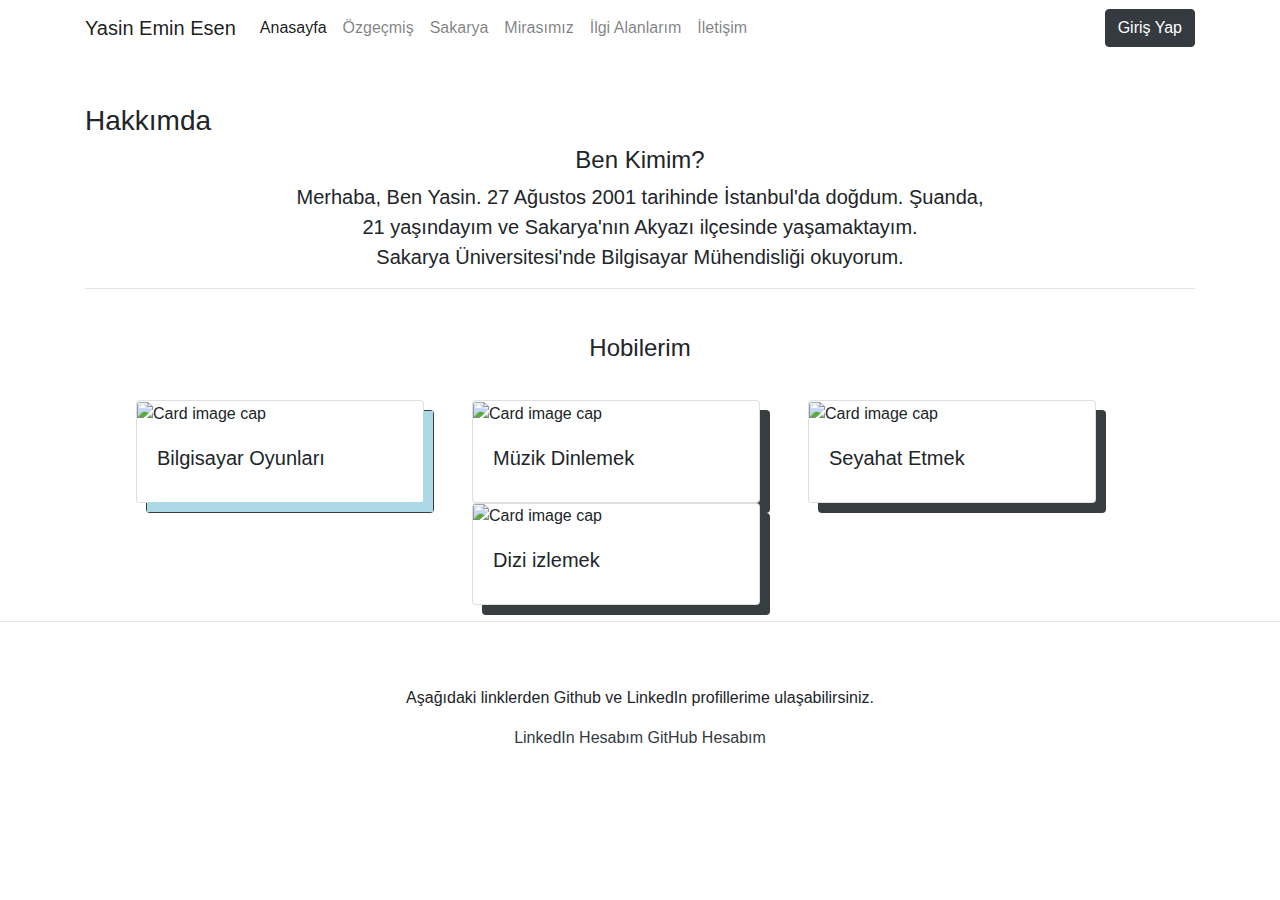
==== index.html @ 6fa70f7b "Add files via upload" ====
<!DOCTYPE html>

<html lang="en">

<head>
    <meta charset="UTF-8">
    <meta http-equiv="X-UA-Compatible" content="IE=edge">
    <meta name="viewport" content="width=device-width, initial-scale=1.0">
    <title>Yasin Emin Esen</title>
    <link rel="stylesheet" href="https://cdn.jsdelivr.net/npm/bootstrap@4.4.1/dist/css/bootstrap.min.css">
    <link rel="stylesheet" href="css/style.css">
   
</head>

<body>

    <header>
        <nav class="navbar navbar-expand-lg navbar-light bg-nav">
            <div class="container">
                <a class="navbar-brand" href="index.html">Yasin Emin Esen</a>
                <button class="navbar-toggler" type="button" data-toggle="collapse"
                    data-target="#navbarSupportedContent" aria-controls="navbarSupportedContent" aria-expanded="false"
                    aria-label="Toggle navigation">
                    <span class="navbar-toggler-icon"></span>
                </button>
                <div class="collapse navbar-collapse " id="navbarSupportedContent">
                    <ul class="navbar-nav me-auto mb-2 mb-lg-0">
                        <li class="nav-item">
                            <a class="nav-link active" aria-current="page" href="index.html">Anasayfa</a>
                        </li>
                        <li class="nav-item">
                            <a class="nav-link" href="cv.html">Özgeçmiş</a>
                        </li>
                        <li class="nav-item">
                            <a class="nav-link" href="sakarya.html">Sakarya</a>
                        </li>
                        <li class="nav-item">
                            <a class="nav-link" href="mirasımız.html">Mirasımız</a>
                        </li>
                        <li class="nav-item">
                            <a class="nav-link" href="#">İlgi Alanlarım</a>
                        </li>
                        <li class="nav-item">
                            <a class="nav-link" href="#">İletişim</a>
                        </li>
                    </ul>
                    <form class="text-end ml-auto">
                        <a href="login.php"><button class="btn btn-dark me-2 btn-md" type="button">Giriş
                                Yap</button></a>
                    </form>
                </div>
            </div>
        </nav>
    </header>
    <section id="cover">
        <div class="container">
            <div class="d-flex flex-column justify-content-center ">
                <h3 class="display-5 mt-5">Hakkımda</h3>
            </div>
        </div>
    </section>
    <section>
        <div class="container">
            <div class="text-center">
                <h4 class="display-6">Ben Kimim?</h4>
                <p class="lead"> Merhaba, Ben Yasin. 27 Ağustos 2001 tarihinde İstanbul'da doğdum. Şuanda, <br>
                    21 yaşındayım ve Sakarya'nın Akyazı ilçesinde yaşamaktayım. <br> Sakarya Üniversitesi'nde Bilgisayar
                    Mühendisliği okuyorum. <br>
                </p>
<hr>

            </div>
            <div class="container">
                <h4 class="display-6 text-center"> <br> <b></b> Hobilerim <br><br> </h4>

            </div>

        </div>
        <div style="display:flex; justify-content:center; align-items:center; flex-wrap:wrap;">
            <div class="card mr-5 zoom" style="width: 18rem;box-shadow: 10px 10px rgb(54, 62, 64);">
                <div class="img-zoom" style="box-shadow: 10px 10px lightblue;" >
                <img class="card-img-top" style="height: 10rem;" src="img/BilgisayarOyunu.jpg" alt="Card image cap">
                <div class="card-body">
                    <h5 class="card-title">Bilgisayar Oyunları</h5>
                    <p class="card-text" ></p>
                </div>
            </div>
            </div>

            <div class="card mr-5 zoom" style="width: 18rem;box-shadow: 10px 10px rgb(54, 62, 64);">
                <div class="img-zoom">
                <img class="card-img-top"style="height: 10rem;" src="img/Muzik.jpg" alt="Card image cap">
                <div class="card-body">
                    <h5 class="card-title">Müzik Dinlemek</h5>
                    <p class="card-text"></p>
                </div>
            </div>
            </div>

            <div class="card mr-5 zoom" style="width: 18rem;box-shadow: 10px 10px rgb(54, 62, 64);">
                <div class="img-zoom">
                <img class="card-img-top" style="height: 10rem;"  src="img/seyahat.jpg" alt="Card image cap">
                <div class="card-body">
                    <h5 class="card-title">Seyahat Etmek</h5>
                    <p class="card-text"></p>
                </div>
            </div>
            </div>

            <div class="card mr-5 zoom" style="width: 18rem;box-shadow: 10px 10px rgb(54, 62, 64);">
                <div class="img-zoom">
                <img class="card-img-top" style="height: 10rem;"  src="img/dizi.jpeg" alt="Card image cap">
                <div class="card-body">
                    <h5 class="card-title">Dizi izlemek</h5>
                    <p class="card-text"></p>
                </div>
            </div>
        </div>
        </div>
        <hr>
                <div class="container text-center">
                    <p> <br> <br> Aşağıdaki linklerden Github ve LinkedIn profillerime ulaşabilirsiniz.</p>
                    <a class="text-dark" href="https://www.linkedin.com/in/yasin-emin-esen-7209251ba/" role="button">LinkedIn
                        Hesabım</a>
                    <a class="text-dark" href="https://github.com/yasinesenn" role="button">GitHub Hesabım</a>
                </div>

        </div>

        </div>

        </div>
        
        </div>
    </section>
    


    <script src="https://code.jquery.com/jquery-3.4.1.slim.min.js"></script>
    <script src="https://cdn.jsdelivr.net/npm/popper.js@1.16.0/dist/umd/popper.min.js"></script>
    <script src="https://cdn.jsdelivr.net/npm/bootstrap@4.4.1/dist/js/bootstrap.min.js"></script>
</body>

</html>
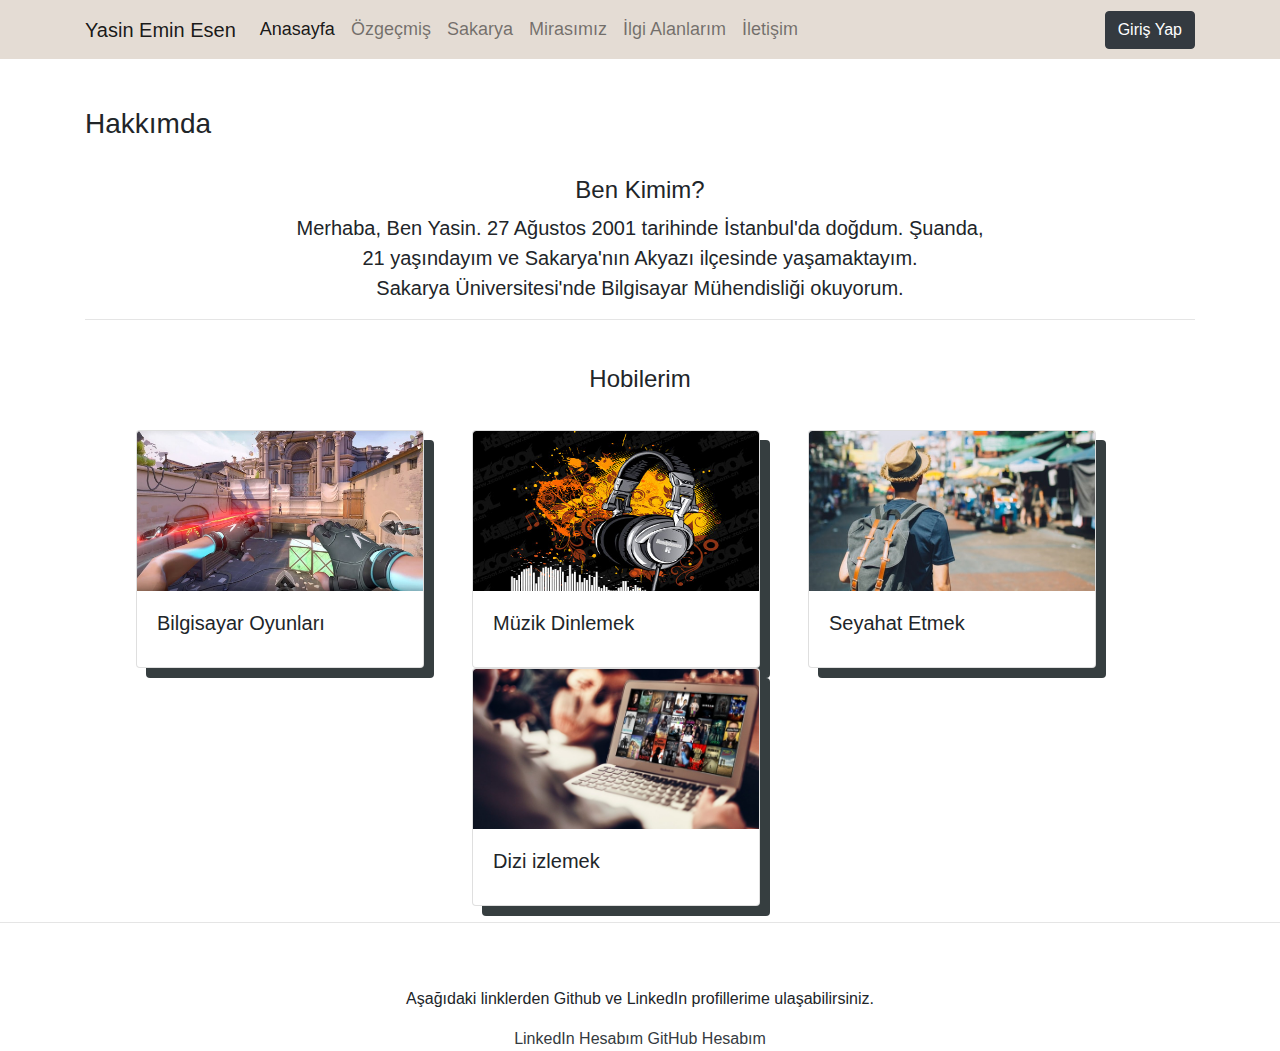
==== commit bf5dc35f: "Update index.html" ====
--- a/index.html
+++ b/index.html
@@ -38,10 +38,10 @@
                             <a class="nav-link" href="mirasımız.html">Mirasımız</a>
                         </li>
                         <li class="nav-item">
-                            <a class="nav-link" href="#">İlgi Alanlarım</a>
+                            <a class="nav-link" href="ilgiAlanlarim.html">İlgi Alanlarım</a>
                         </li>
                         <li class="nav-item">
-                            <a class="nav-link" href="#">İletişim</a>
+                            <a class="nav-link" href="iletisim.php">İletişim</a>
                         </li>
                     </ul>
                     <form class="text-end ml-auto">
@@ -49,6 +49,7 @@
                                 Yap</button></a>
                     </form>
                 </div>
+                
             </div>
         </nav>
     </header>
@@ -76,8 +77,8 @@
             </div>
 
         </div>
-        <div style="display:flex; justify-content:center; align-items:center; flex-wrap:wrap;">
-            <div class="card mr-5 zoom" style="width: 18rem;box-shadow: 10px 10px rgb(54, 62, 64);">
+        <div class="custom-c" style="display:flex; justify-content:center; align-items:center; flex-wrap:wrap;">
+            <div class="custom-c card mr-5 zoom" style="width: 18rem;box-shadow: 10px 10px rgb(54, 62, 64);">
                 <div class="img-zoom" style="box-shadow: 10px 10px lightblue;" >
                 <img class="card-img-top" style="height: 10rem;" src="img/BilgisayarOyunu.jpg" alt="Card image cap">
                 <div class="card-body">
@@ -87,7 +88,7 @@
             </div>
             </div>
 
-            <div class="card mr-5 zoom" style="width: 18rem;box-shadow: 10px 10px rgb(54, 62, 64);">
+            <div class="custom-c card mr-5 zoom" style="width: 18rem;box-shadow: 10px 10px rgb(54, 62, 64);">
                 <div class="img-zoom">
                 <img class="card-img-top"style="height: 10rem;" src="img/Muzik.jpg" alt="Card image cap">
                 <div class="card-body">
@@ -97,7 +98,7 @@
             </div>
             </div>
 
-            <div class="card mr-5 zoom" style="width: 18rem;box-shadow: 10px 10px rgb(54, 62, 64);">
+            <div class="custom-c card mr-5 zoom" style="width: 18rem;box-shadow: 10px 10px rgb(54, 62, 64);">
                 <div class="img-zoom">
                 <img class="card-img-top" style="height: 10rem;"  src="img/seyahat.jpg" alt="Card image cap">
                 <div class="card-body">
@@ -107,7 +108,7 @@
             </div>
             </div>
 
-            <div class="card mr-5 zoom" style="width: 18rem;box-shadow: 10px 10px rgb(54, 62, 64);">
+            <div class="custom-c card mr-5 zoom" style="width: 18rem;box-shadow: 10px 10px rgb(54, 62, 64);">
                 <div class="img-zoom">
                 <img class="card-img-top" style="height: 10rem;"  src="img/dizi.jpeg" alt="Card image cap">
                 <div class="card-body">
@@ -120,9 +121,9 @@
         <hr>
                 <div class="container text-center">
                     <p> <br> <br> Aşağıdaki linklerden Github ve LinkedIn profillerime ulaşabilirsiniz.</p>
-                    <a class="text-dark" href="https://www.linkedin.com/in/yasin-emin-esen-7209251ba/" role="button">LinkedIn
+                    <a class="text-dark" href="https://www.linkedin.com/in/yasin-emin-esen-7209251ba/" target="_blank" role="button">LinkedIn
                         Hesabım</a>
-                    <a class="text-dark" href="https://github.com/yasinesenn" role="button">GitHub Hesabım</a>
+                    <a class="text-dark" href="https://github.com/yasinesenn" target="_blank" role="button">GitHub Hesabım</a>
                 </div>
 
         </div>
@@ -141,4 +142,4 @@
     <script src="https://cdn.jsdelivr.net/npm/bootstrap@4.4.1/dist/js/bootstrap.min.js"></script>
 </body>
 
-</html>+</html>
--- a/css/style.css
+++ b/css/style.css
@@ -0,0 +1,158 @@
+/***************************          Layout            ****************************/
+
+.zoom {
+    overflow: hidden;
+    position: relative;
+}
+
+.img-zoom {
+    display: block;
+    transition: transform .5s ease;
+}
+
+.custom-c :hover  {
+    transform: scale(1.2);
+}
+
+.weather-c{
+width: 90%;
+max-width: 470px;
+background: linear-gradient(135deg,#564523,#ede3d6);
+color: #fff;
+margin: 100px auto 9;
+border-radius: 20px;
+padding: 40px 35px;
+text-align: center;
+
+
+}
+.card-img-top {
+    display: block;
+    width: 100%;
+    height: auto;
+}
+
+.nav-item{
+
+font-size: large;
+font-weight: 499;
+
+}
+
+body{
+
+font-family:Arial, Helvetica, sans-serif
+
+}
+  
+  li {
+    float: left;
+  }
+  
+  li a {
+    display:flex;
+    color: rgb(136, 110, 87);
+    text-align: center;
+    padding: 14px 16px;
+    text-decoration: none;
+  }
+  
+  li a:hover {
+    background-color: #dddd;
+  }
+  .bg-nav{
+    background-color: #e4dcd4;
+    color: #7b0d0d;
+  }
+ 
+.border1{
+  border-style: double;
+}
+
+.border2{
+  border-style: inset;
+}
+
+#cover {
+  background-size: cover;
+  background-position: left center;
+  background-attachment: fixed;
+  height: 13vh;
+}
+
+.table{
+  color:#000000 !important;
+} 
+
+.search{
+  width: 100;
+  display: flex;
+  align-items: center;
+  justify-content: space-between;
+}
+.search input{
+  border: 0;
+  outline: 0;
+  background-color: #ebfffc;
+  color: #555;
+  padding: 10px 25px;
+  height: 60px;
+  border-radius: 30px;
+  flex: 1;
+  margin-right: 16px;
+  font-size: 18px;
+
+}
+
+.search button{
+  border: 0;
+  outline: 0;
+  background: #ebfffc;
+  border-radius: 30px;
+  width: 60px;
+  height: 60px;
+  cursor: pointer;
+}
+.search button img{
+  width: 16px;
+
+}
+
+.weather icon{
+width: 170px;
+margin-top: 30px;
+}
+
+.weather h1{
+  font-size: 80px;
+  font-weight: 500;
+}
+.weather h2{
+  font-size: 45px;
+  font-weight: 400;
+  margin-top: -10px;
+}
+
+.details{
+  display: flex;
+  align-items: center;
+  justify-content: space-between;
+  padding: 0 20px;
+  margin-top: 50px;
+}
+.col{
+  display: flex;
+  align-items: center;
+  text-align: left;
+
+}
+.col img{
+  width: 40px;
+  margin-right: 10px;
+
+}
+
+.nem, .rüzgar{
+font-size: 28px;
+margin-top: -6px;
+}